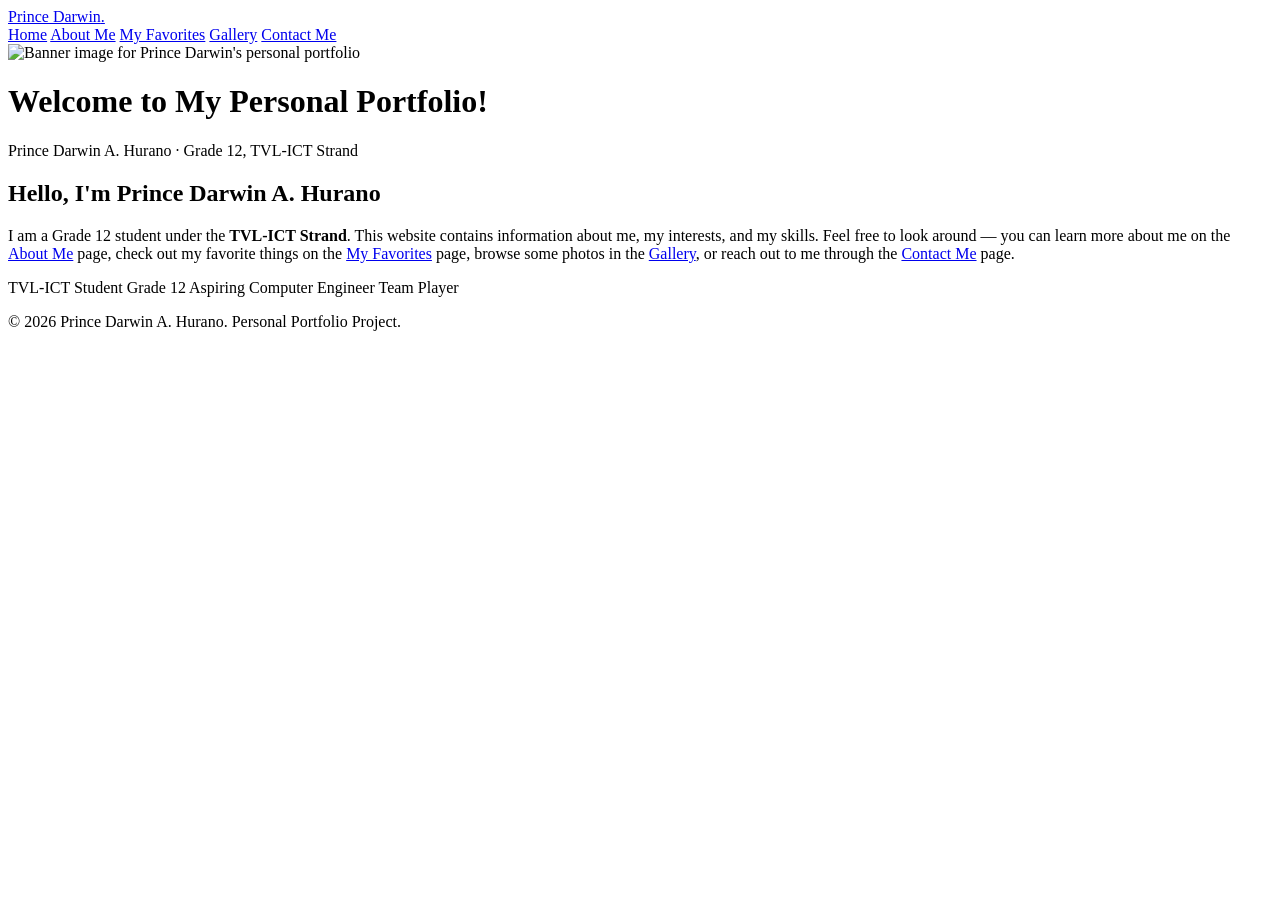
==== about.html @ 56531b15 "Create about.html" ====
<!DOCTYPE html>
<html lang="en">
<head>
<meta charset="UTF-8">
<meta name="viewport" content="width=device-width, initial-scale=1.0">
<title>Prince Portfolio</title>
<link rel="preconnect" href="https://fonts.googleapis.com">
<link href="https://fonts.googleapis.com/css2?family=Inter:wght@400;500;600;700&family=Poppins:wght@600;700&display=swap" rel="stylesheet">
<link rel="stylesheet" href="style.css">
</head>
<body>

<header class="site-header">
  <div class="site-header__inner">
    <a href="index.html" class="site-title">Prince Darwin<span>.</span></a>
    <nav class="nav" aria-label="Primary">
      <a href="index.html" class="active">Home</a>
      <a href="about.html">About Me</a>
      <a href="favorites.html">My Favorites</a>
      <a href="gallery.html">Gallery</a>
      <a href="contact.html">Contact Me</a>
    </nav>
  </div>
</header>

<main>
  <div class="banner">
    <img src="https://picsum.photos/seed/pdh-banner/1200/500" alt="Banner image for Prince Darwin's personal portfolio">
    <div class="banner__overlay">
      <h1>Welcome to My Personal Portfolio!</h1>
      <p>Prince Darwin A. Hurano &middot; Grade 12, TVL-ICT Strand</p>
    </div>
  </div>

  <div class="card">
    <h2>Hello, I'm Prince Darwin A. Hurano</h2>
    <p>
      I am a Grade 12 student under the <strong>TVL-ICT Strand</strong>. This website
      contains information about me, my interests, and my skills. Feel free to look
      around &mdash; you can learn more about me on the <a href="about.html">About Me</a>
      page, check out my favorite things on the <a href="favorites.html">My Favorites</a>
      page, browse some photos in the <a href="gallery.html">Gallery</a>, or reach out
      to me through the <a href="contact.html">Contact Me</a> page.
    </p>
    <div class="chip-row">
      <span class="chip chip--violet">TVL-ICT Student</span>
      <span class="chip chip--coral">Grade 12</span>
      <span class="chip chip--teal">Aspiring Computer Engineer</span>
      <span class="chip chip--gold">Team Player</span>
    </div>
  </div>
</main>

<footer class="site-footer">
  <p>&copy; 2026 Prince Darwin A. Hurano. Personal Portfolio Project.</p>
</footer>

</body>
</html>
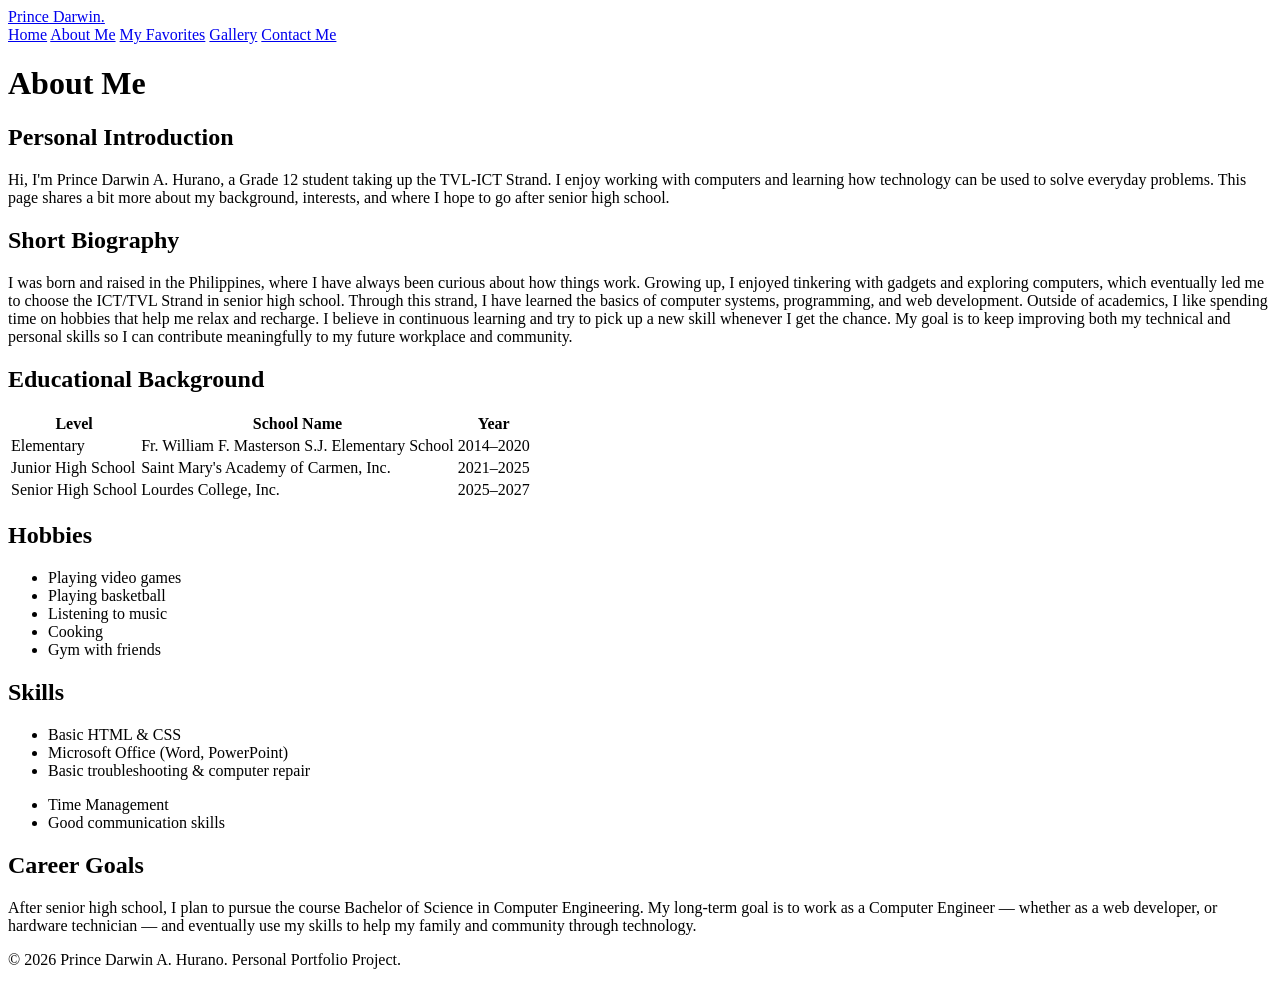
==== commit 932392f6: "Update about.html" ====
--- a/about.html
+++ b/about.html
@@ -3,10 +3,10 @@
 <head>
 <meta charset="UTF-8">
 <meta name="viewport" content="width=device-width, initial-scale=1.0">
-<title>Prince Portfolio</title>
+<title>About Me | Prince Portfolio</title>
 <link rel="preconnect" href="https://fonts.googleapis.com">
 <link href="https://fonts.googleapis.com/css2?family=Inter:wght@400;500;600;700&family=Poppins:wght@600;700&display=swap" rel="stylesheet">
-<link rel="stylesheet" href="style.css">
+<link rel="stylesheet" href="styles.css">
 </head>
 <body>
 
@@ -14,8 +14,8 @@
   <div class="site-header__inner">
     <a href="index.html" class="site-title">Prince Darwin<span>.</span></a>
     <nav class="nav" aria-label="Primary">
-      <a href="index.html" class="active">Home</a>
-      <a href="about.html">About Me</a>
+      <a href="index.html">Home</a>
+      <a href="about.html" class="active">About Me</a>
       <a href="favorites.html">My Favorites</a>
       <a href="gallery.html">Gallery</a>
       <a href="contact.html">Contact Me</a>
@@ -24,30 +24,76 @@
 </header>
 
 <main>
-  <div class="banner">
-    <img src="https://picsum.photos/seed/pdh-banner/1200/500" alt="Banner image for Prince Darwin's personal portfolio">
-    <div class="banner__overlay">
-      <h1>Welcome to My Personal Portfolio!</h1>
-      <p>Prince Darwin A. Hurano &middot; Grade 12, TVL-ICT Strand</p>
-    </div>
-  </div>
+  <h1 class="page-title">About Me</h1>
+  <div class="about-grid">
 
-  <div class="card">
-    <h2>Hello, I'm Prince Darwin A. Hurano</h2>
-    <p>
-      I am a Grade 12 student under the <strong>TVL-ICT Strand</strong>. This website
-      contains information about me, my interests, and my skills. Feel free to look
-      around &mdash; you can learn more about me on the <a href="about.html">About Me</a>
-      page, check out my favorite things on the <a href="favorites.html">My Favorites</a>
-      page, browse some photos in the <a href="gallery.html">Gallery</a>, or reach out
-      to me through the <a href="contact.html">Contact Me</a> page.
-    </p>
-    <div class="chip-row">
-      <span class="chip chip--violet">TVL-ICT Student</span>
-      <span class="chip chip--coral">Grade 12</span>
-      <span class="chip chip--teal">Aspiring Computer Engineer</span>
-      <span class="chip chip--gold">Team Player</span>
-    </div>
+    <section class="card">
+      <h2>Personal Introduction</h2>
+      <p>
+        Hi, I'm Prince Darwin A. Hurano, a Grade 12 student taking up the TVL-ICT
+        Strand. I enjoy working with computers and learning how technology can be
+        used to solve everyday problems. This page shares a bit more about my
+        background, interests, and where I hope to go after senior high school.
+      </p>
+
+      <h2>Short Biography</h2>
+      <p>
+        I was born and raised in the Philippines, where I have always been curious
+        about how things work. Growing up, I enjoyed tinkering with gadgets and
+        exploring computers, which eventually led me to choose the ICT/TVL Strand
+        in senior high school. Through this strand, I have learned the basics of
+        computer systems, programming, and web development. Outside of academics,
+        I like spending time on hobbies that help me relax and recharge. I believe
+        in continuous learning and try to pick up a new skill whenever I get the
+        chance. My goal is to keep improving both my technical and personal skills
+        so I can contribute meaningfully to my future workplace and community.
+      </p>
+
+      <h2>Educational Background</h2>
+      <table class="edu-table">
+        <thead>
+          <tr><th>Level</th><th>School Name</th><th>Year</th></tr>
+        </thead>
+        <tbody>
+          <tr><td>Elementary</td><td>Fr. William F. Masterson S.J. Elementary School</td><td>2014–2020</td></tr>
+          <tr><td>Junior High School</td><td>Saint Mary's Academy of Carmen, Inc.</td><td>2021–2025</td></tr>
+          <tr><td>Senior High School</td><td>Lourdes College, Inc.</td><td>2025–2027</td></tr>
+        </tbody>
+      </table>
+    </section>
+
+    <section class="card">
+      <h2>Hobbies</h2>
+      <ul>
+        <li>Playing video games</li>
+        <li>Playing basketball</li>
+        <li>Listening to music</li>
+        <li>Cooking</li>
+        <li>Gym with friends</li>
+      </ul>
+
+      <h2>Skills</h2>
+      <div class="two-col-list">
+        <ul>
+          <li>Basic HTML &amp; CSS</li>
+          <li>Microsoft Office (Word, PowerPoint)</li>
+          <li>Basic troubleshooting &amp; computer repair</li>
+        </ul>
+        <ul>
+          <li>Time Management</li>
+          <li>Good communication skills</li>
+        </ul>
+      </div>
+
+      <h2>Career Goals</h2>
+      <p>
+        After senior high school, I plan to pursue the course Bachelor of Science in
+        Computer Engineering. My long-term goal is to work as a Computer Engineer
+        &mdash; whether as a web developer, or hardware technician &mdash; and
+        eventually use my skills to help my family and community through technology.
+      </p>
+    </section>
+
   </div>
 </main>
 
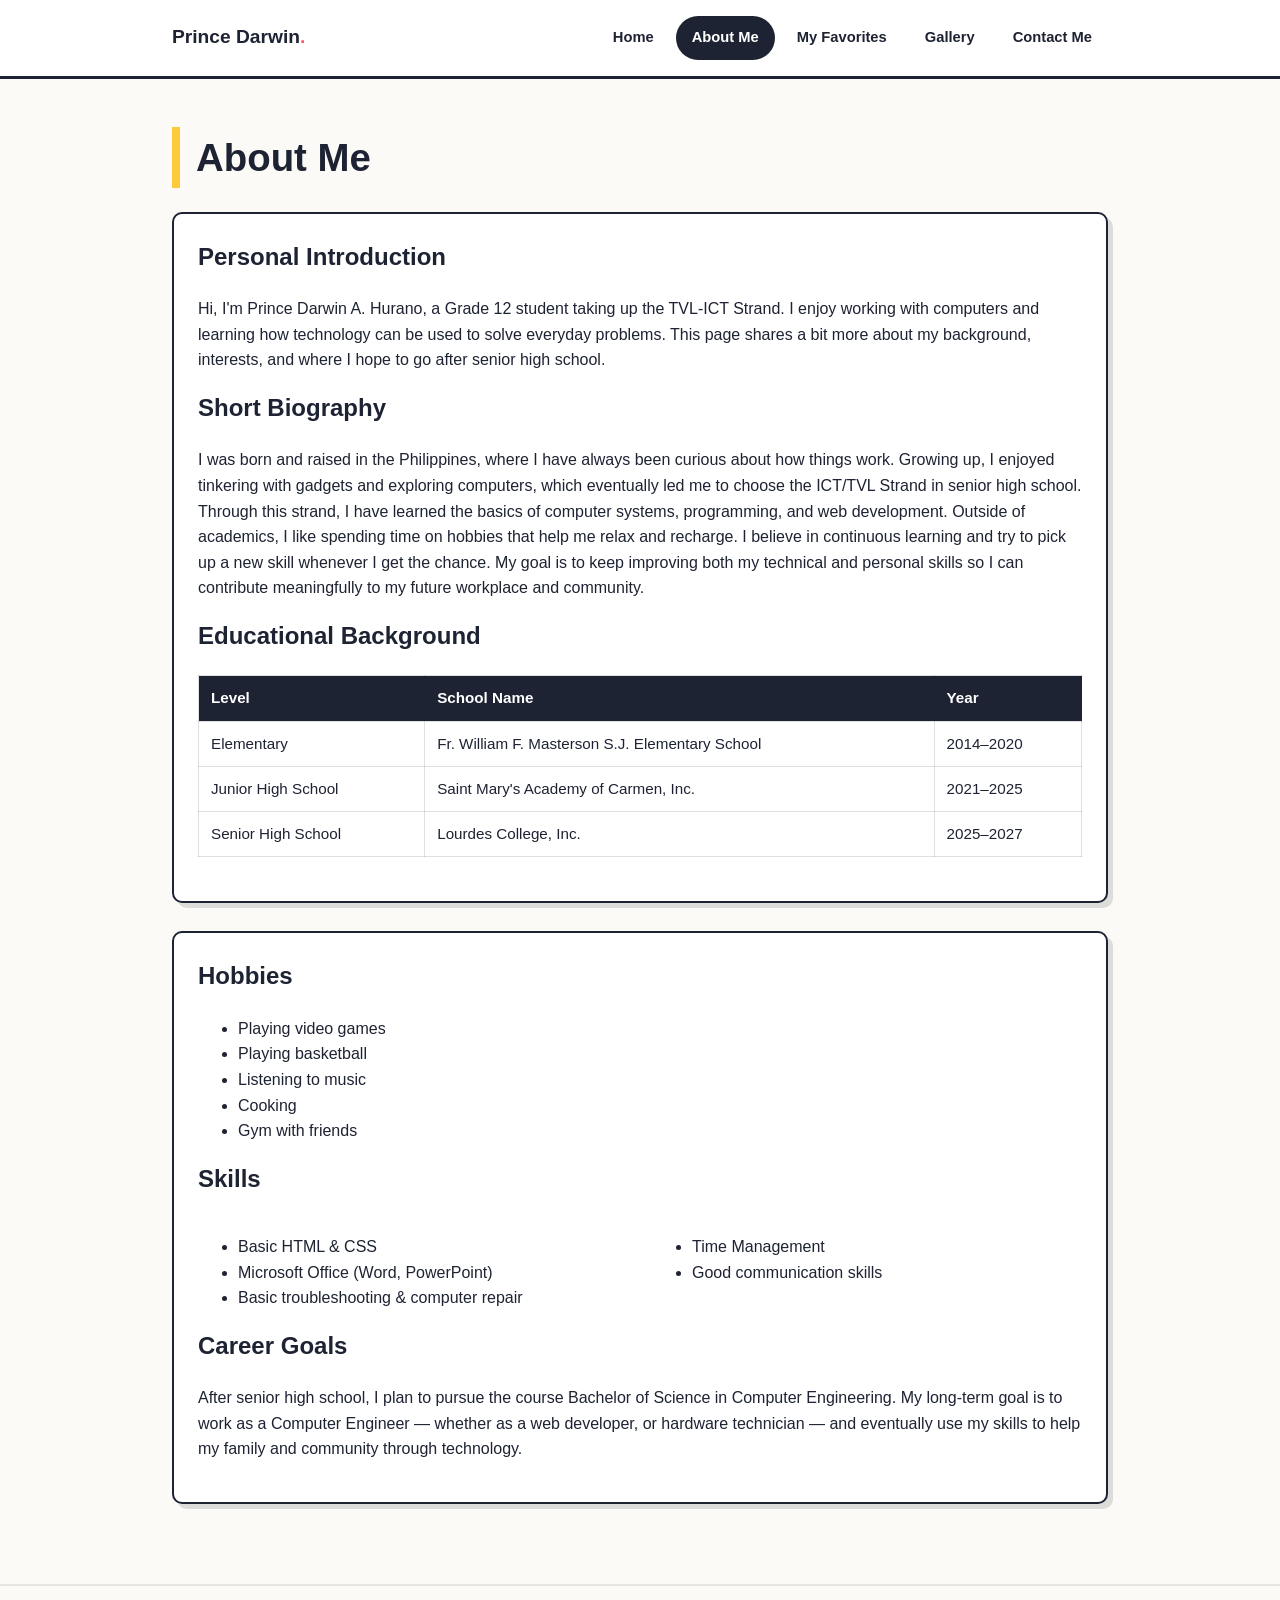
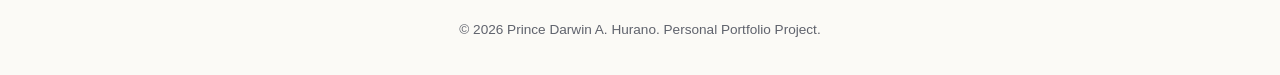
==== commit cf689a10: "Update about.html" ====
--- a/about.html
+++ b/about.html
@@ -6,7 +6,7 @@
 <title>About Me | Prince Portfolio</title>
 <link rel="preconnect" href="https://fonts.googleapis.com">
 <link href="https://fonts.googleapis.com/css2?family=Inter:wght@400;500;600;700&family=Poppins:wght@600;700&display=swap" rel="stylesheet">
-<link rel="stylesheet" href="styles.css">
+<link rel="stylesheet" href="style.css">
 </head>
 <body>
 
--- a/style.css
+++ b/style.css
@@ -0,0 +1,306 @@
+/* ===== Tokens ===== */
+:root {
+  --bg: #FBFAF6;
+  --ink: #1E2333;
+  --coral: #FF5A5F;
+  --gold: #FFC93C;
+  --violet: #6C5CE7;
+  --teal: #00B8A9;
+  --line: rgba(30, 35, 51, 0.14);
+  --paper: #FFFFFF;
+  --font-display: "Poppins", "Segoe UI", sans-serif;
+  --font-body: "Inter", "Segoe UI", sans-serif;
+  --container: 1000px;
+}
+
+* { box-sizing: border-box; }
+
+body {
+  font-family: var(--font-body);
+  margin: 0;
+  background: var(--bg);
+  color: var(--ink);
+  line-height: 1.6;
+  animation: pageFadeIn 0.4s ease;
+}
+
+@keyframes pageFadeIn {
+  from { opacity: 0; }
+  to { opacity: 1; }
+}
+
+@media (prefers-reduced-motion: reduce) {
+  body { animation: none; }
+}
+
+h1, h2, h3 {
+  font-family: var(--font-display);
+  margin-top: 0;
+}
+
+a { color: var(--violet); }
+a:hover { color: var(--coral); }
+
+img { max-width: 100%; display: block; }
+
+:focus-visible {
+  outline: 3px solid var(--ink);
+  outline-offset: 2px;
+}
+
+/* ===== Nav ===== */
+.site-header {
+  position: sticky;
+  top: 0;
+  z-index: 20;
+  background: var(--paper);
+  border-bottom: 3px solid var(--ink);
+}
+.site-header__inner {
+  max-width: var(--container);
+  margin: 0 auto;
+  padding: 16px clamp(16px, 4vw, 32px);
+  display: flex;
+  align-items: center;
+  justify-content: space-between;
+  flex-wrap: wrap;
+  gap: 12px;
+}
+.site-title {
+  font-family: var(--font-display);
+  font-weight: 700;
+  font-size: 1.2rem;
+  text-decoration: none;
+  color: var(--ink);
+}
+.site-title span { color: var(--coral); }
+
+.nav {
+  display: flex;
+  gap: 6px;
+  flex-wrap: wrap;
+}
+.nav a {
+  text-decoration: none;
+  font-weight: 600;
+  font-size: 0.92rem;
+  color: var(--ink);
+  padding: 8px 14px;
+  border-radius: 999px;
+  border: 2px solid transparent;
+  transition: background-color 0.15s ease, border-color 0.15s ease;
+}
+.nav a:hover {
+  background: var(--bg);
+  border-color: var(--line);
+}
+.nav a.active {
+  background: var(--ink);
+  color: var(--paper);
+}
+
+/* ===== Layout helpers ===== */
+main {
+  max-width: var(--container);
+  margin: 0 auto;
+  padding: clamp(24px, 5vw, 48px) clamp(16px, 4vw, 32px) 80px;
+}
+
+.page-title {
+  font-size: clamp(1.8rem, 4vw, 2.4rem);
+  border-left: 8px solid var(--gold);
+  padding-left: 16px;
+  margin-bottom: 24px;
+}
+
+.card {
+  background: var(--paper);
+  border: 2px solid var(--ink);
+  border-radius: 10px;
+  padding: 24px;
+  box-shadow: 5px 5px 0 var(--line);
+}
+
+/* ===== Home / profile photo ===== */
+.profile-photo {
+  width: 260px;
+  height: 260px;
+  border-radius: 50%;
+  overflow: hidden;
+  border: 5px solid var(--ink);
+  margin: 20px auto 0;
+  box-shadow: 0 6px 18px rgba(0,0,0,0.15);
+}
+.profile-photo img {
+  width: 100%;
+  height: 100%;
+  object-fit: cover;
+  object-position: center 15%;
+}
+.hero-title {
+  text-align: center;
+  margin: 24px 0 4px;
+}
+.hero-subtitle {
+  text-align: center;
+  margin: 0 0 24px;
+  opacity: 0.75;
+}
+
+.intro-grid {
+  display: grid;
+  grid-template-columns: 1fr;
+  gap: 24px;
+}
+.chip-row {
+  display: flex;
+  gap: 10px;
+  flex-wrap: wrap;
+  margin: 16px 0 8px;
+}
+.chip {
+  font-size: 0.85rem;
+  font-weight: 700;
+  padding: 6px 14px;
+  border-radius: 999px;
+  border: 2px solid var(--ink);
+}
+.chip--coral { background: var(--coral); color: white; }
+.chip--violet { background: var(--violet); color: white; }
+.chip--teal { background: var(--teal); color: white; }
+.chip--gold { background: var(--gold); color: var(--ink); }
+
+/* ===== About page ===== */
+.about-grid {
+  display: grid;
+  grid-template-columns: 1fr;
+  gap: 28px;
+}
+table.edu-table {
+  width: 100%;
+  border-collapse: collapse;
+  margin: 12px 0 20px;
+}
+table.edu-table th, table.edu-table td {
+  border: 1.5px solid var(--line);
+  padding: 10px 12px;
+  text-align: left;
+  font-size: 0.95rem;
+}
+table.edu-table th {
+  background: var(--ink);
+  color: white;
+}
+
+.two-col-list {
+  display: grid;
+  grid-template-columns: repeat(2, 1fr);
+  gap: 4px 24px;
+}
+@media (max-width: 560px) {
+  .two-col-list { grid-template-columns: 1fr; }
+}
+
+/* ===== Favorites page ===== */
+.fav-grid {
+  display: grid;
+  grid-template-columns: repeat(2, 1fr);
+  gap: 24px;
+}
+@media (max-width: 700px) {
+  .fav-grid { grid-template-columns: 1fr; }
+}
+.fav-card h3 {
+  display: flex;
+  align-items: center;
+  gap: 8px;
+}
+.fav-card ol, .fav-card ul {
+  margin: 10px 0 0;
+  padding-left: 22px;
+}
+.fav-card li { margin-bottom: 6px; }
+
+/* ===== Gallery ===== */
+.gallery {
+  display: grid;
+  grid-template-columns: repeat(3, 1fr);
+  gap: 20px;
+}
+@media (max-width: 800px) {
+  .gallery { grid-template-columns: repeat(2, 1fr); }
+}
+@media (max-width: 500px) {
+  .gallery { grid-template-columns: 1fr; }
+}
+figure.gallery-item {
+  margin: 0;
+  border: 2px solid var(--ink);
+  border-radius: 10px;
+  overflow: hidden;
+  background: var(--paper);
+}
+figure.gallery-item img {
+  width: 100%;
+  height: 190px;
+  object-fit: cover;
+}
+figure.gallery-item figcaption {
+  padding: 10px 12px;
+  font-size: 0.88rem;
+  font-weight: 600;
+  border-top: 2px solid var(--ink);
+}
+
+/* ===== Contact / form ===== */
+form.contact-form {
+  display: grid;
+  gap: 18px;
+  max-width: 560px;
+  margin: 0 auto;
+}
+.form-field {
+  display: grid;
+  gap: 6px;
+}
+.form-field label {
+  font-weight: 700;
+  font-size: 0.9rem;
+}
+.form-field input,
+.form-field textarea {
+  font-family: var(--font-body);
+  font-size: 1rem;
+  padding: 10px 12px;
+  border: 2px solid var(--ink);
+  border-radius: 6px;
+  background: var(--bg);
+}
+.form-field textarea { resize: vertical; }
+
+.form-actions {
+  display: flex;
+  gap: 12px;
+  justify-content: center;
+}
+.btn {
+  font-family: var(--font-display);
+  font-weight: 700;
+  font-size: 0.95rem;
+  padding: 12px 24px;
+  border-radius: 999px;
+  border: 2px solid var(--ink);
+  cursor: pointer;
+}
+.btn--submit { background: var(--coral); color: white; }
+.btn--reset { background: var(--paper); color: var(--ink); }
+.btn:hover { transform: translateY(-2px); }
+
+/* ===== Footer ===== */
+.site-footer {
+  text-align: center;
+  padding: 20px;
+  font-size: 0.85rem;
+  border-top: 2px solid var(--line);
+  opacity: 0.7;
+}
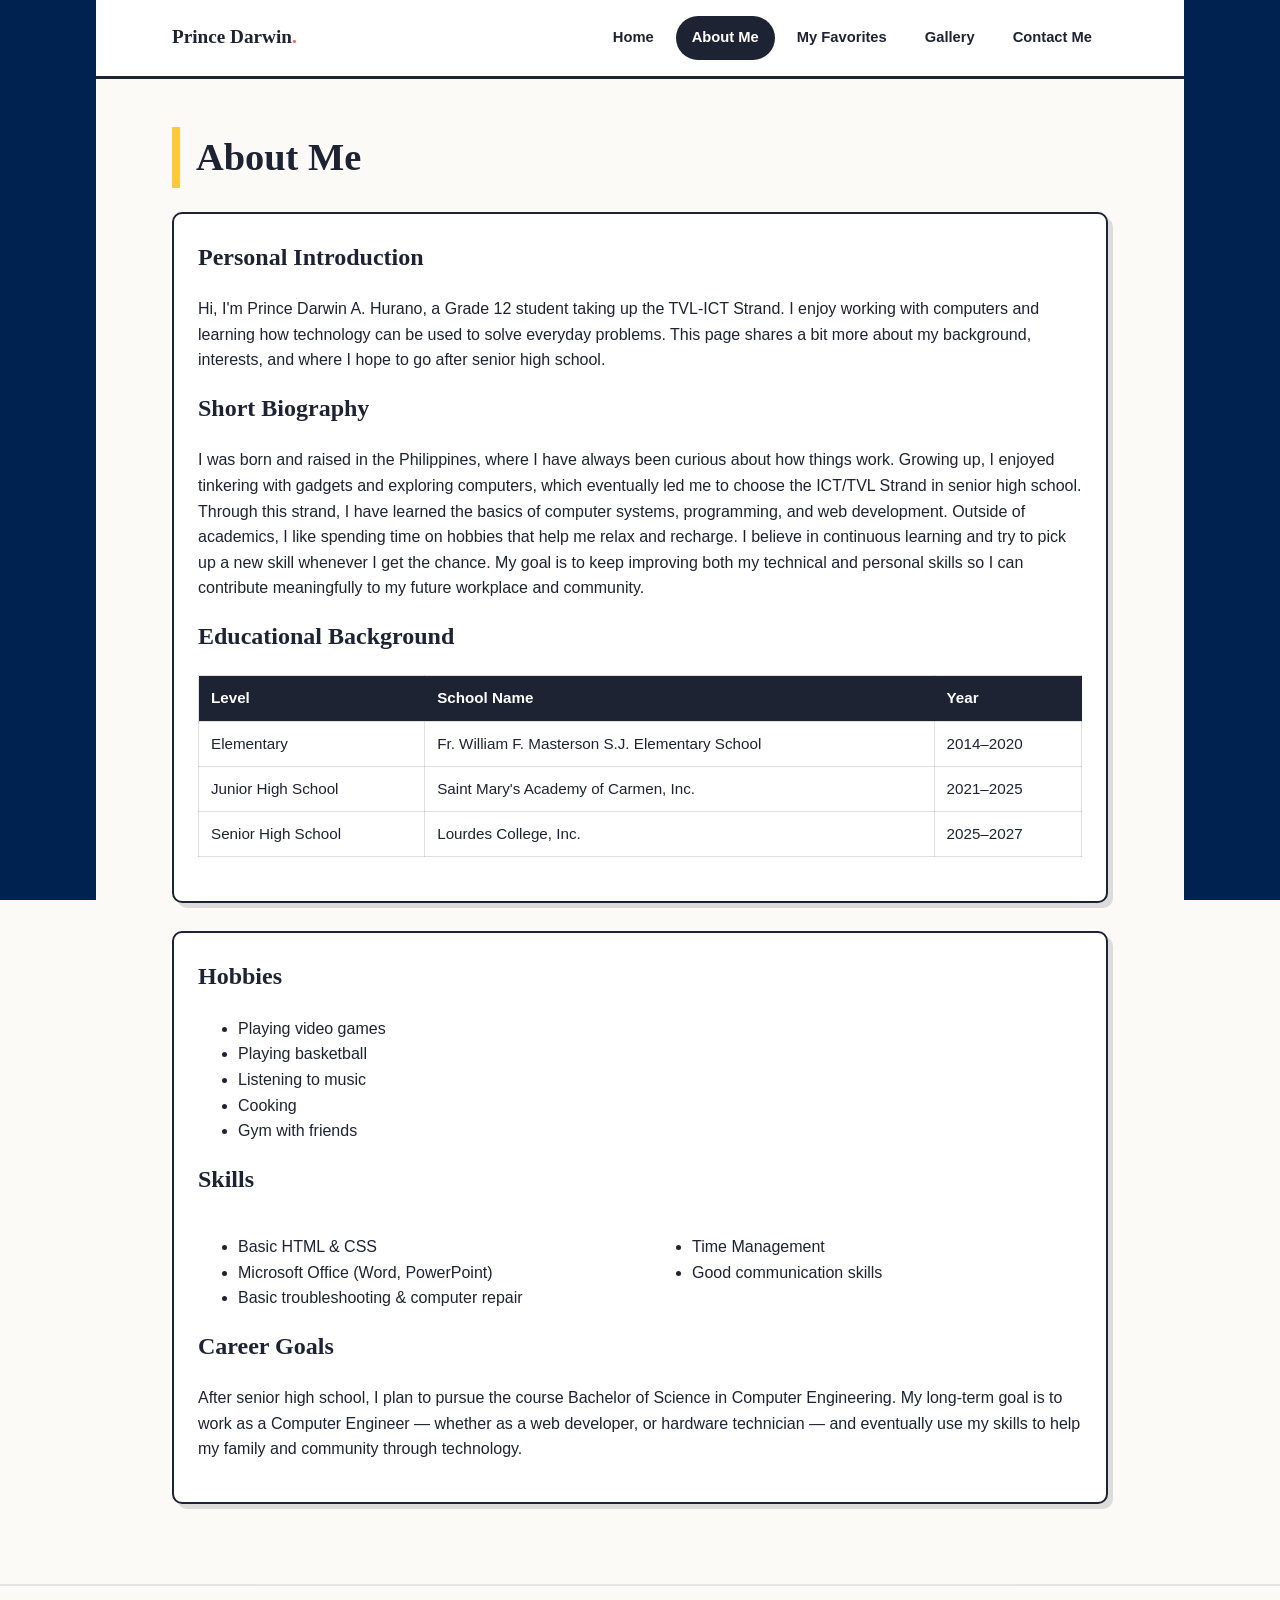
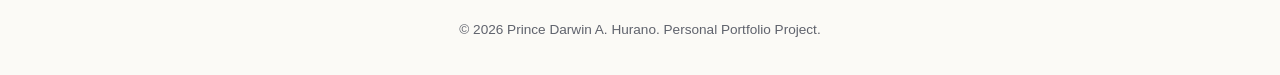
==== commit decac708: "Update about.html" ====
--- a/about.html
+++ b/about.html
@@ -4,8 +4,6 @@
 <meta charset="UTF-8">
 <meta name="viewport" content="width=device-width, initial-scale=1.0">
 <title>About Me | Prince Portfolio</title>
-<link rel="preconnect" href="https://fonts.googleapis.com">
-<link href="https://fonts.googleapis.com/css2?family=Inter:wght@400;500;600;700&family=Poppins:wght@600;700&display=swap" rel="stylesheet">
 <link rel="stylesheet" href="style.css">
 </head>
 <body>
--- a/style.css
+++ b/style.css
@@ -8,8 +8,8 @@
   --teal: #00B8A9;
   --line: rgba(30, 35, 51, 0.14);
   --paper: #FFFFFF;
-  --font-display: "Poppins", "Segoe UI", sans-serif;
-  --font-body: "Inter", "Segoe UI", sans-serif;
+  --font-display: "Georgia", "Times New Roman", serif;
+  --font-body: "Verdana", "Tahoma", sans-serif;
   --container: 1000px;
 }
 
@@ -32,6 +32,20 @@
 @media (prefers-reduced-motion: reduce) {
   body { animation: none; }
 }
+
+/* ===== Side banners ===== */
+body::before,
+body::after {
+  content: "";
+  position: fixed;
+  top: 0;
+  bottom: 0;
+  width: 1in;
+  background: #002250;
+  z-index: 30;
+}
+body::before { left: 0; }
+body::after { right: 0; }
 
 h1, h2, h3 {
   font-family: var(--font-display);
@@ -303,4 +317,4 @@
   font-size: 0.85rem;
   border-top: 2px solid var(--line);
   opacity: 0.7;
-}+}
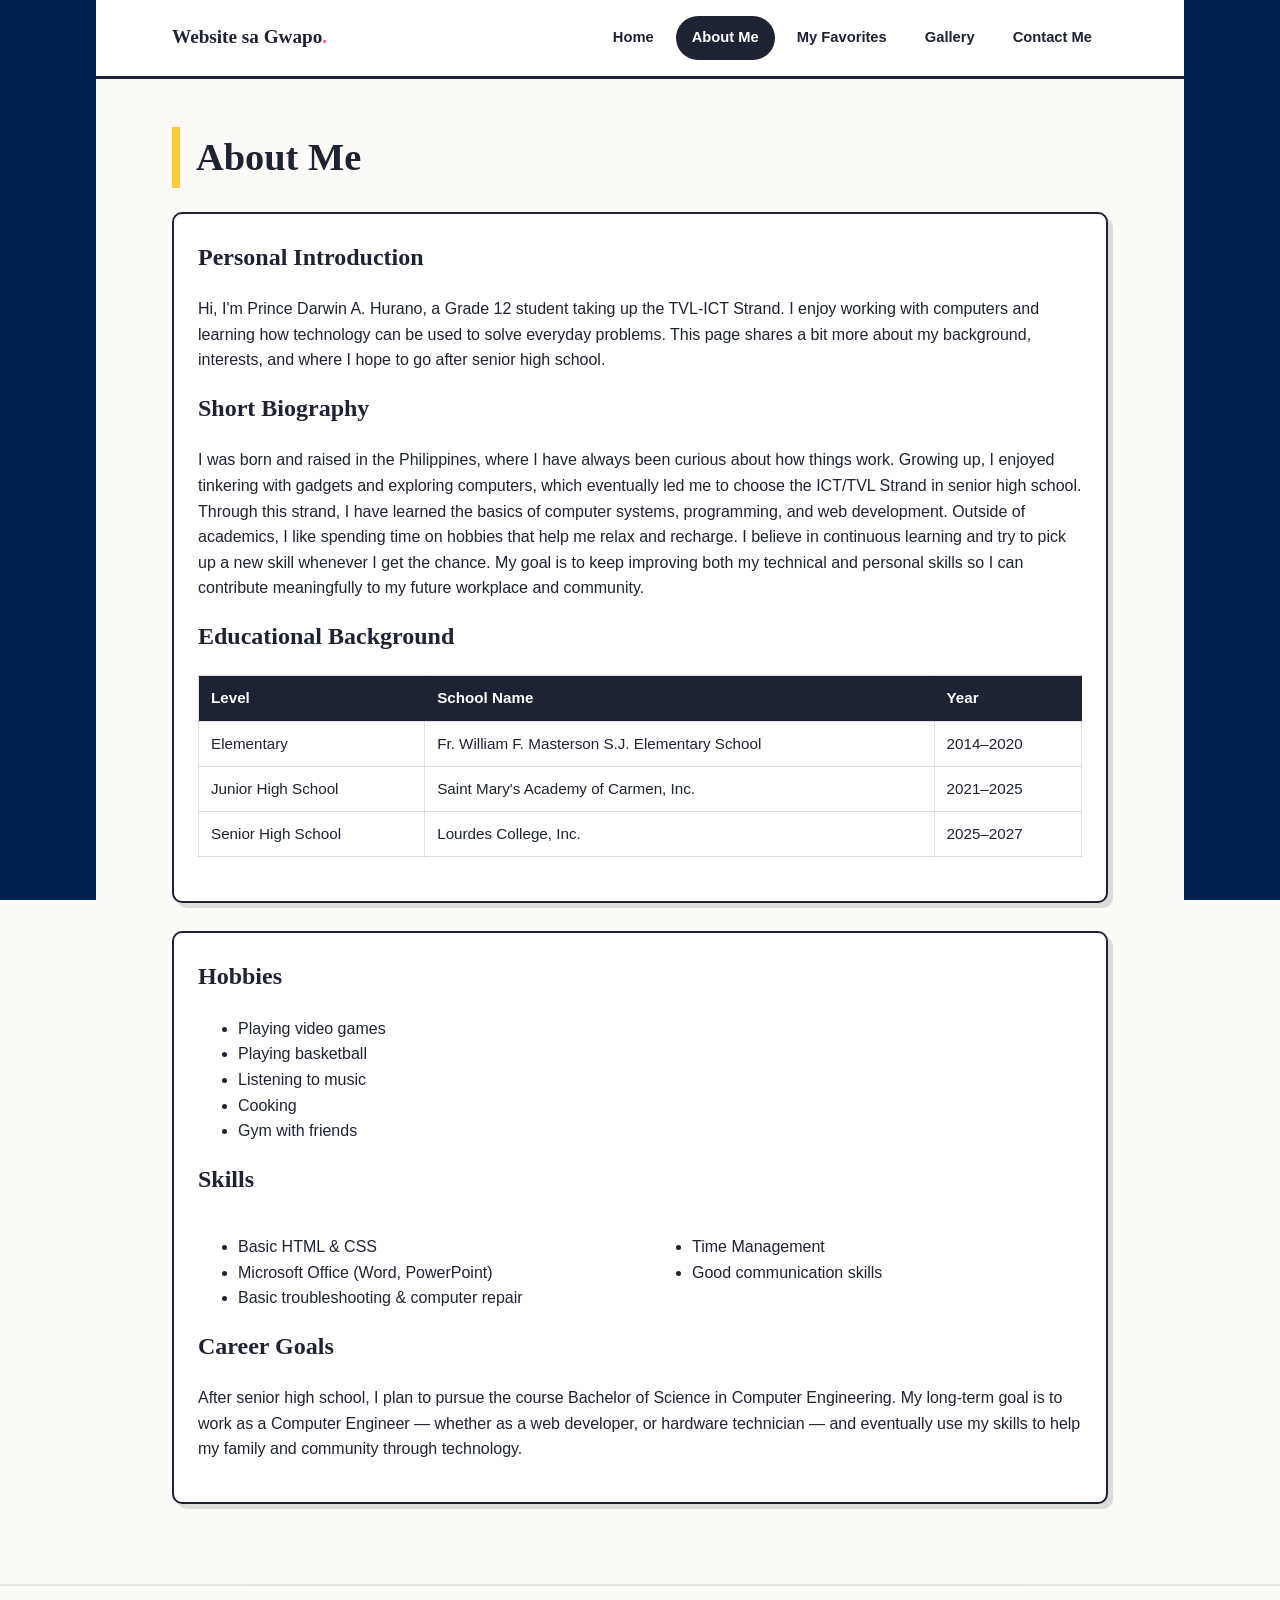
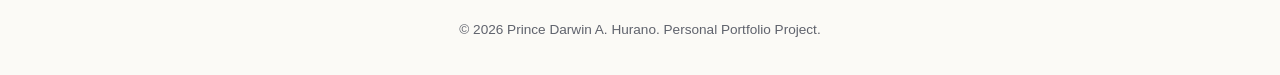
==== commit f468eee1: "Update about.html" ====
--- a/about.html
+++ b/about.html
@@ -10,7 +10,7 @@
 
 <header class="site-header">
   <div class="site-header__inner">
-    <a href="index.html" class="site-title">Prince Darwin<span>.</span></a>
+    <a href="index.html" class="site-title">Website sa Gwapo<span>.</span></a>
     <nav class="nav" aria-label="Primary">
       <a href="index.html">Home</a>
       <a href="about.html" class="active">About Me</a>
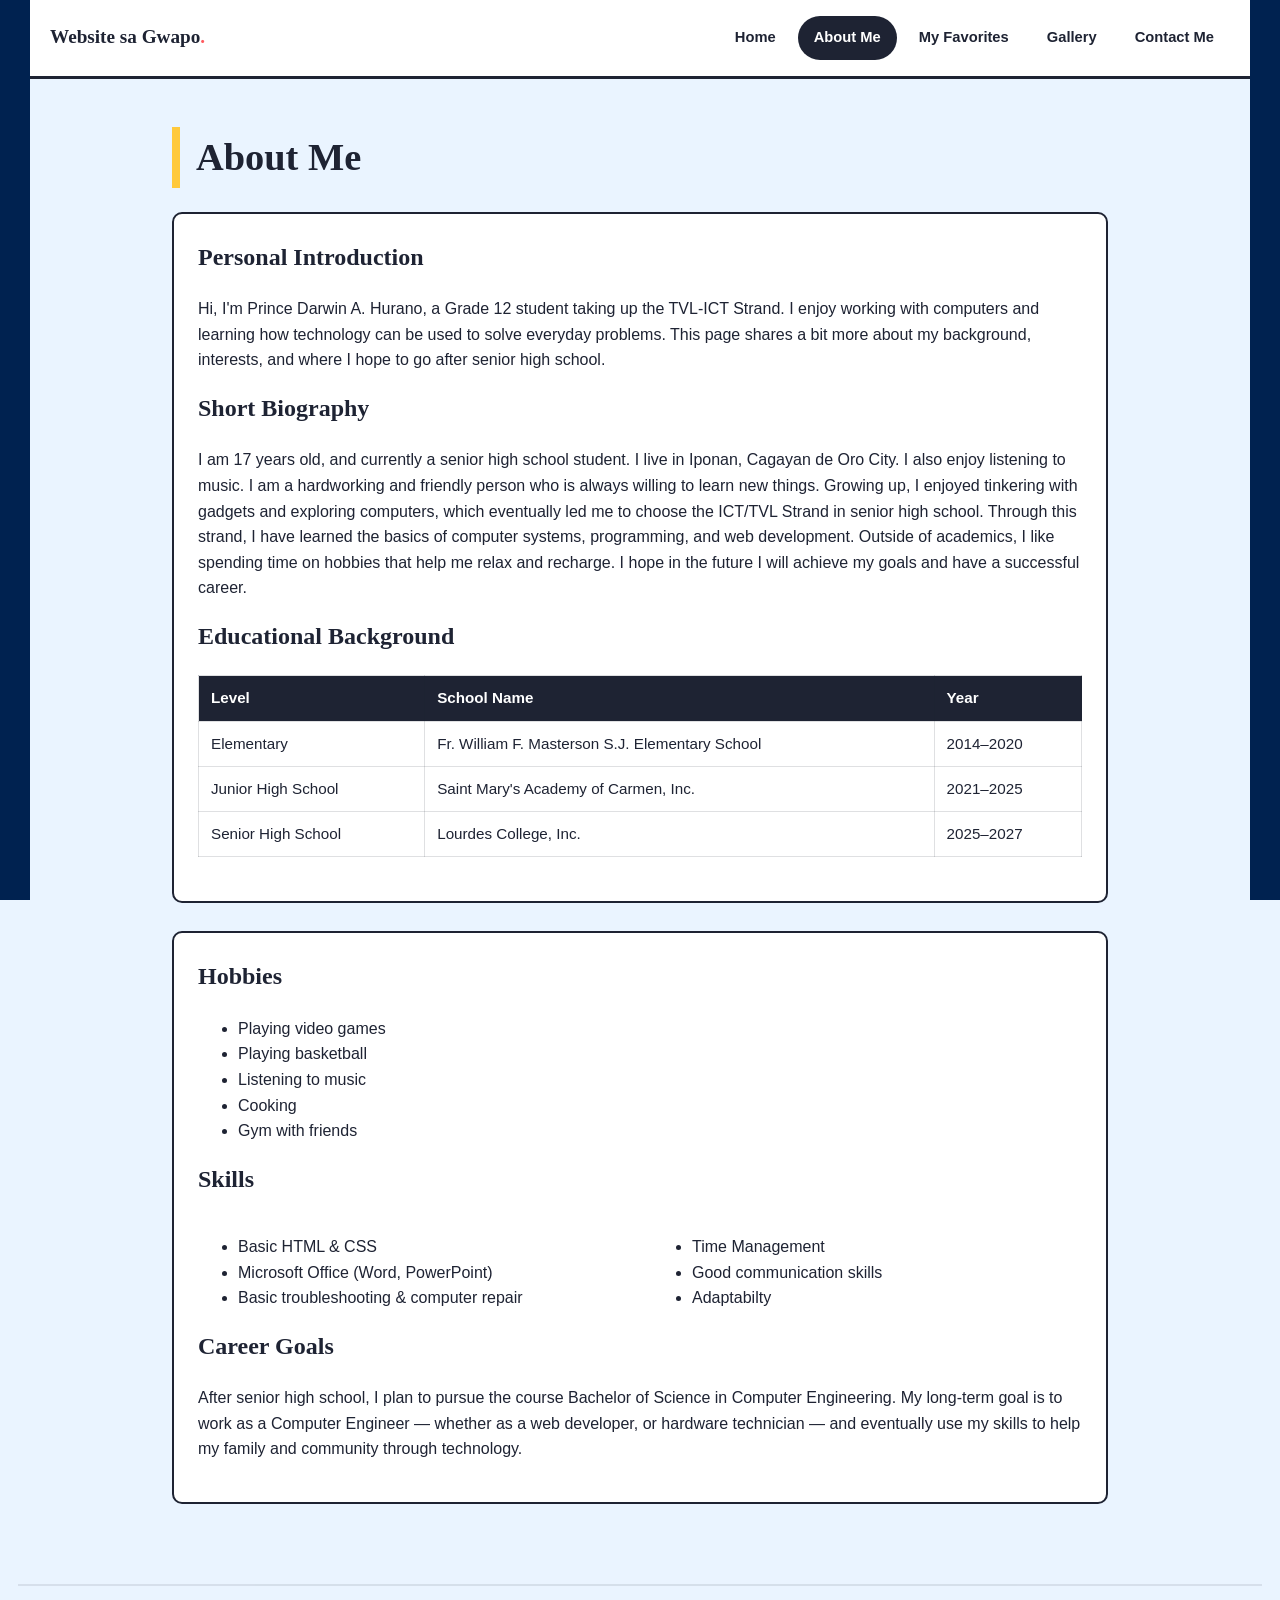
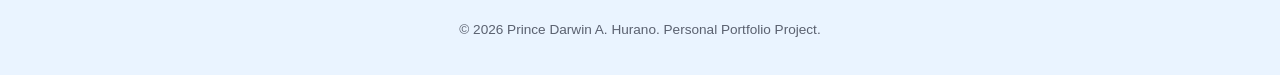
==== commit 23c616c6: "Update about.html" ====
--- a/about.html
+++ b/about.html
@@ -36,15 +36,15 @@
 
       <h2>Short Biography</h2>
       <p>
-        I was born and raised in the Philippines, where I have always been curious
-        about how things work. Growing up, I enjoyed tinkering with gadgets and
+        I am 17 years old, and currently a senior high school student.
+        I live in Iponan, Cagayan de Oro City. I also enjoy listening to music.
+        I am a hardworking and friendly person who is always willing to learn new things.
+        Growing up, I enjoyed tinkering with gadgets and
         exploring computers, which eventually led me to choose the ICT/TVL Strand
         in senior high school. Through this strand, I have learned the basics of
         computer systems, programming, and web development. Outside of academics,
-        I like spending time on hobbies that help me relax and recharge. I believe
-        in continuous learning and try to pick up a new skill whenever I get the
-        chance. My goal is to keep improving both my technical and personal skills
-        so I can contribute meaningfully to my future workplace and community.
+        I like spending time on hobbies that help me relax and recharge.
+        I hope in the future I will achieve my goals and have a successful career.
       </p>
 
       <h2>Educational Background</h2>
@@ -80,6 +80,7 @@
         <ul>
           <li>Time Management</li>
           <li>Good communication skills</li>
+          <li>Adaptabilty</li>
         </ul>
       </div>
 
--- a/style.css
+++ b/style.css
@@ -1,6 +1,6 @@
 /* ===== Tokens ===== */
 :root {
-  --bg: #FBFAF6;
+  --bg: #EAF4FF;
   --ink: #1E2333;
   --coral: #FF5A5F;
   --gold: #FFC93C;
@@ -18,10 +18,11 @@
 body {
   font-family: var(--font-body);
   margin: 0;
+  padding: 0 18px;
   background: var(--bg);
   color: var(--ink);
   line-height: 1.6;
-  animation: pageFadeIn 0.4s ease;
+  animation: pageFadeIn 1s ease;
 }
 
 @keyframes pageFadeIn {
@@ -40,7 +41,7 @@
   position: fixed;
   top: 0;
   bottom: 0;
-  width: 1in;
+  width: 30px;
   background: #002250;
   z-index: 30;
 }
@@ -71,7 +72,7 @@
   border-bottom: 3px solid var(--ink);
 }
 .site-header__inner {
-  max-width: var(--container);
+  max-width: 1400px;
   margin: 0 auto;
   padding: 16px clamp(16px, 4vw, 32px);
   display: flex;
@@ -128,11 +129,26 @@
 }
 
 .card {
+  position: relative;
   background: var(--paper);
   border: 2px solid var(--ink);
   border-radius: 10px;
   padding: 24px;
-  box-shadow: 5px 5px 0 var(--line);
+  animation: flameFlicker 1.3s ease-in-out infinite alternate;
+}
+
+/* Blue flame glow that traces just the outline of every card, not the inside */
+@keyframes flameFlicker {
+  0%   { box-shadow: 5px 5px 0 var(--line), 0 0 10px 2px rgba(30, 144, 255, 0.5); }
+  50%  { box-shadow: 5px 5px 0 var(--line), 0 0 18px 6px rgba(30, 144, 255, 0.85); }
+  100% { box-shadow: 5px 5px 0 var(--line), 0 0 12px 3px rgba(30, 144, 255, 0.6); }
+}
+
+@media (prefers-reduced-motion: reduce) {
+  .card {
+    animation: none;
+    box-shadow: 5px 5px 0 var(--line), 0 0 12px 3px rgba(30, 144, 255, 0.6);
+  }
 }
 
 /* ===== Home / profile photo ===== */
@@ -253,6 +269,14 @@
   border-radius: 10px;
   overflow: hidden;
   background: var(--paper);
+  animation: flameFlicker 1.3s ease-in-out infinite alternate;
+}
+
+@media (prefers-reduced-motion: reduce) {
+  figure.gallery-item {
+    animation: none;
+    box-shadow: 0 0 12px 3px rgba(30, 144, 255, 0.6);
+  }
 }
 figure.gallery-item img {
   width: 100%;
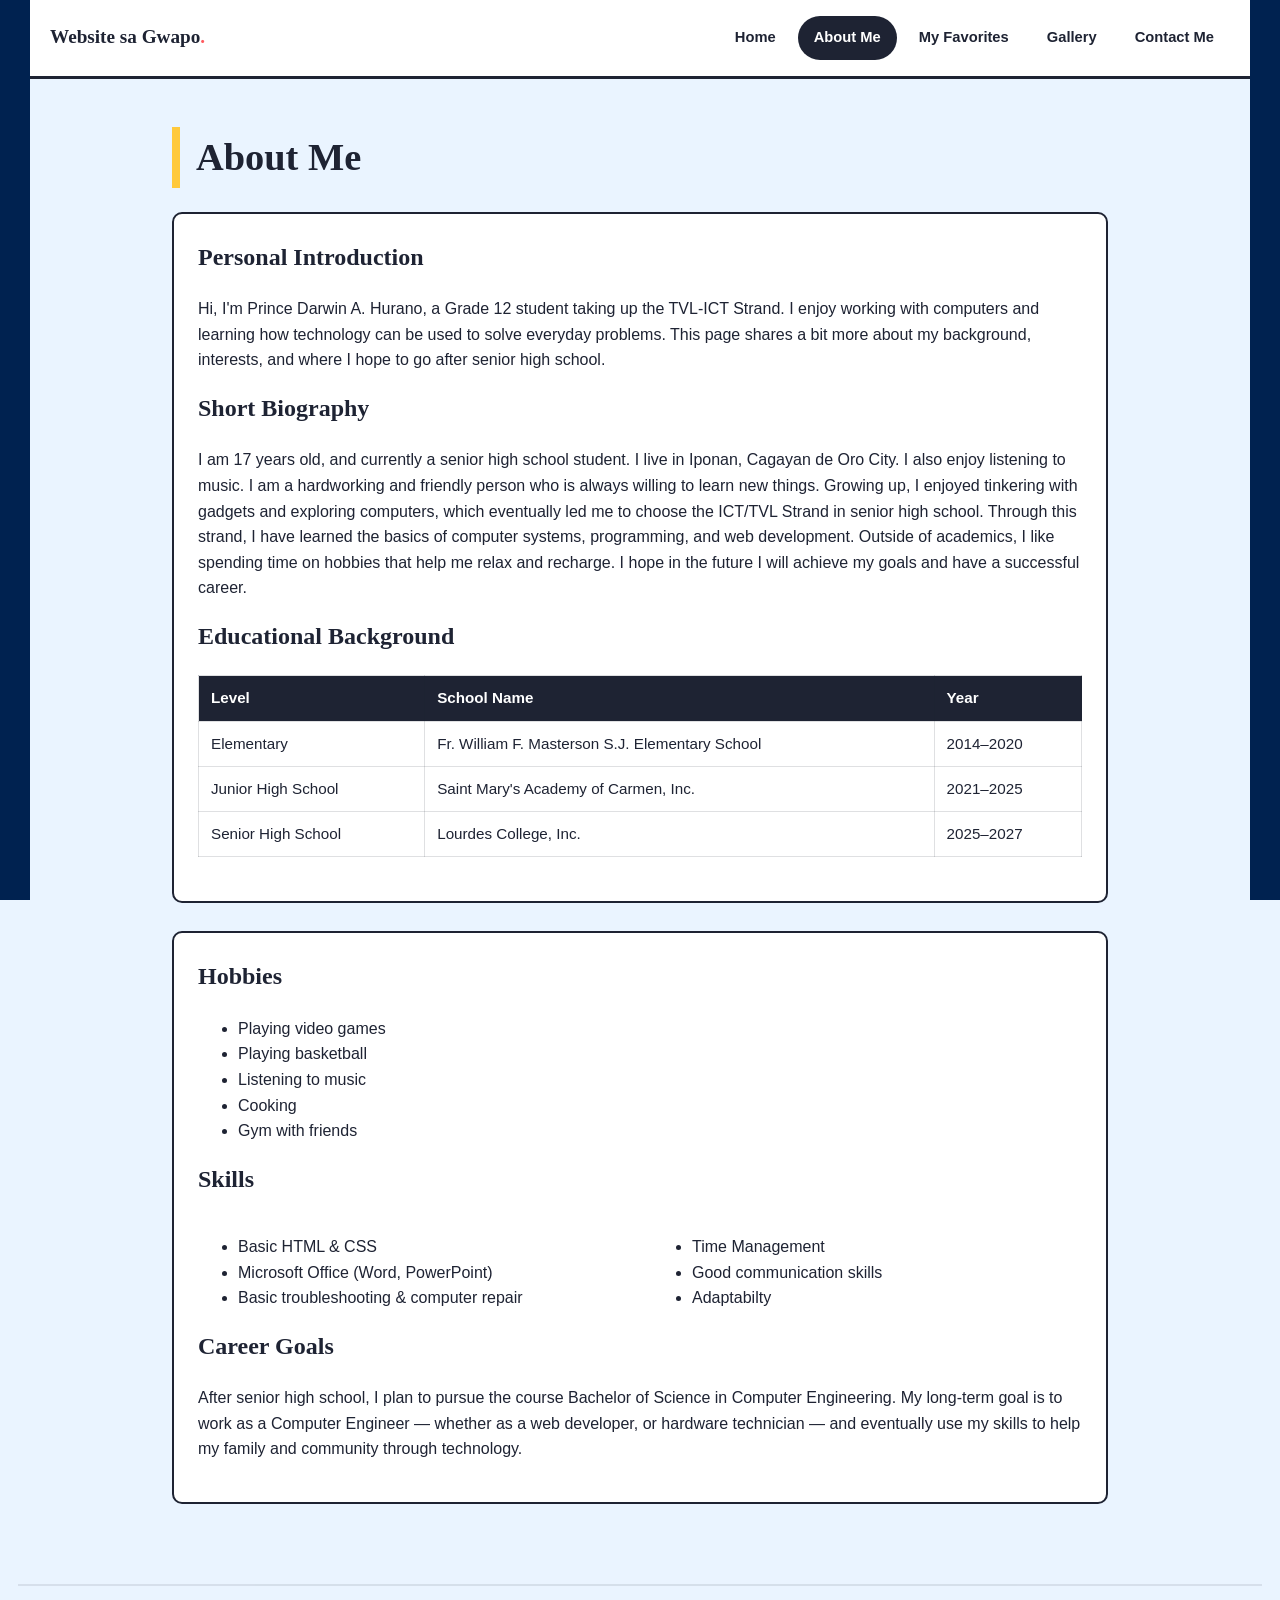
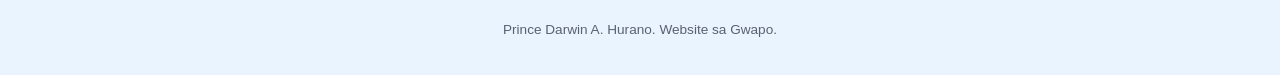
==== commit 186a17bc: "Update about.html" ====
--- a/about.html
+++ b/about.html
@@ -97,7 +97,7 @@
 </main>
 
 <footer class="site-footer">
-  <p>&copy; 2026 Prince Darwin A. Hurano. Personal Portfolio Project.</p>
+  <p>Prince Darwin A. Hurano. Website sa Gwapo.</p>
 </footer>
 
 </body>
